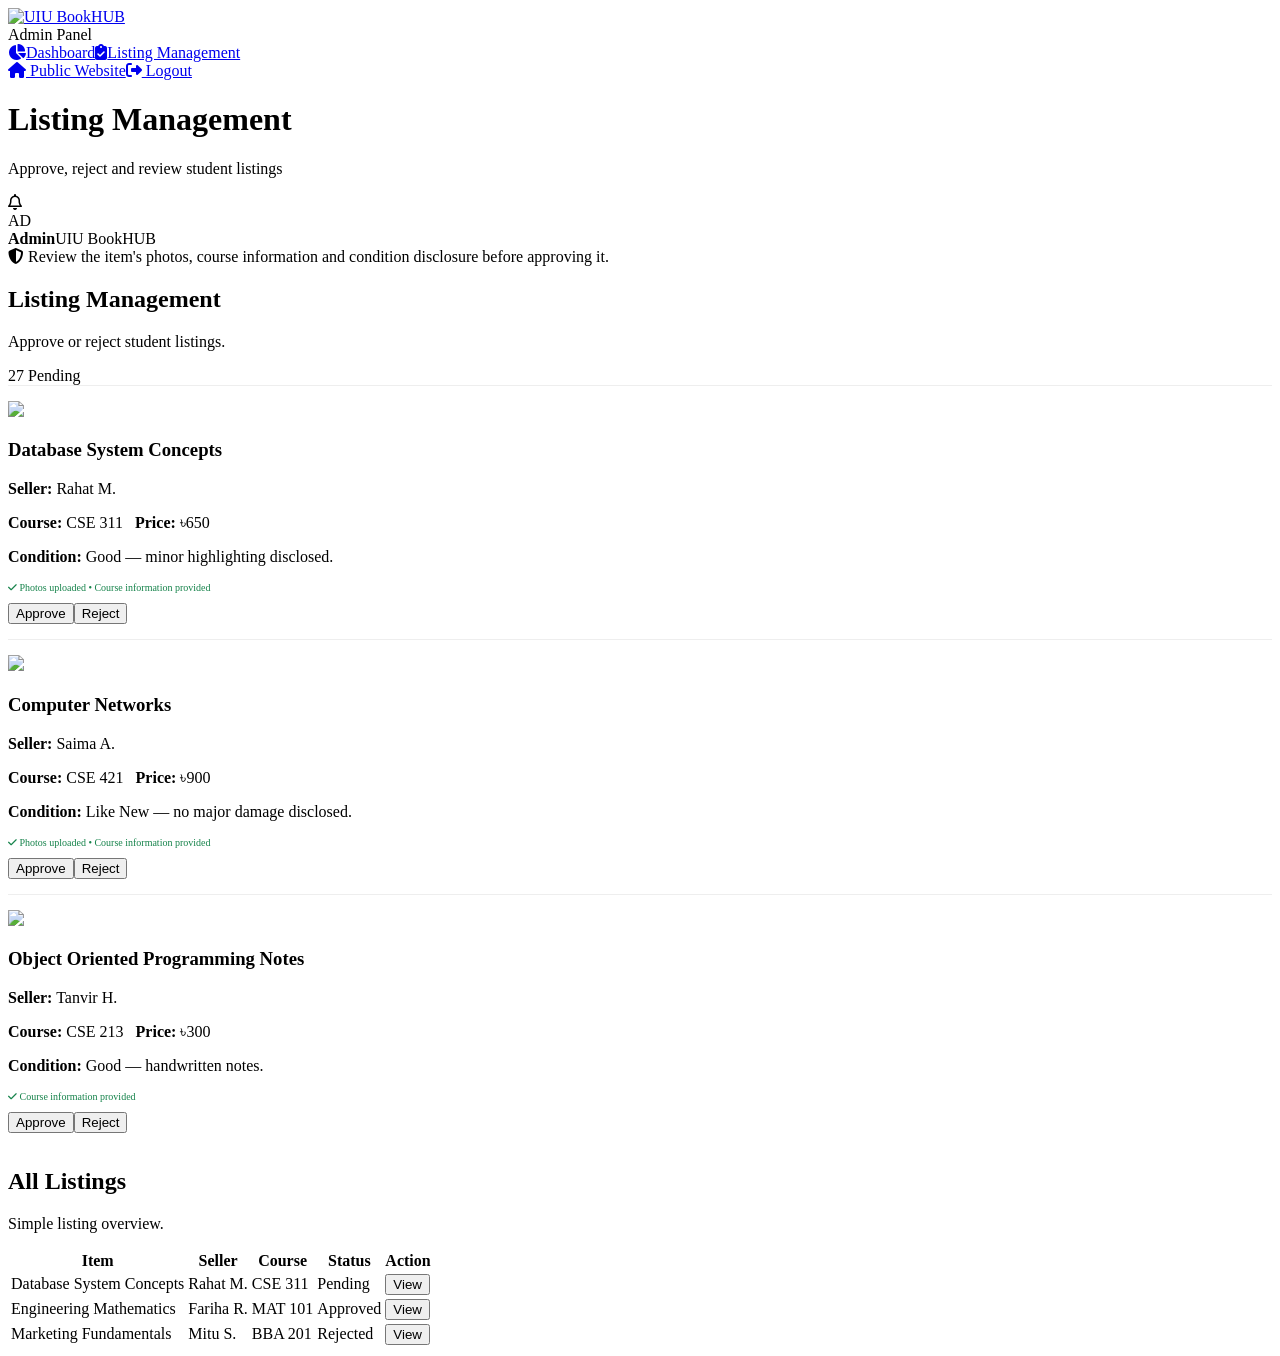
==== admin/dashboard.html @ c325e853 "admin dashboard added" ====
<!DOCTYPE html><html lang="en"><head>
<meta charset="UTF-8"><meta name="viewport" content="width=device-width, initial-scale=1.0">
<link rel="preconnect" href="https://fonts.googleapis.com"><link rel="preconnect" href="https://fonts.gstatic.com" crossorigin>
<link href="https://fonts.googleapis.com/css2?family=Inter:wght@300;400;500;600;700;800;900&display=swap" rel="stylesheet">
<link rel="stylesheet" href="https://cdnjs.cloudflare.com/ajax/libs/font-awesome/6.5.2/css/all.min.css">
<link rel="stylesheet" href="../css/style.css"><link rel="stylesheet" href="../css/dashboard.css">
<script defer src="../js/main.js"></script>
<title>Listing Management | UIU BookHUB Admin</title></head><body><div class="sidebar-layout">
<aside class="dashboard-sidebar admin-accent">
  <div class="side-brand"><a href="../index.html"><img src="../assets/logo.png" alt="UIU BookHUB"></a></div>
  <nav class="side-nav"><div class="side-label">Admin Panel</div><a class="" href="dashboard.html"><i class="fa-solid fa-chart-pie"></i>Dashboard</a><a class="active" href="listings.html"><i class="fa-solid fa-clipboard-check"></i>Listing Management</a></nav>
  <div class="side-bottom"><a href="../index.html"><i class="fa-solid fa-house"></i> Public Website</a><a href="../index.html"><i class="fa-solid fa-right-from-bracket"></i> Logout</a></div>
</aside><main class="dashboard-main"><header class="dashboard-topbar"><div class="topbar-title"><h1>Listing Management</h1><p>Approve, reject and review student listings</p></div><div class="topbar-right"><div class="notification"><i class="fa-regular fa-bell"></i><span class="dot"></span></div><div class="user-mini"><div class="avatar">AD</div><div><strong>Admin</strong><span>UIU BookHUB</span></div></div></div></header><div class="dashboard-content">
<div class="notice"><i class="fa-solid fa-shield-halved"></i> Review the item's photos, course information and condition disclosure before approving it.</div>
<div class="panel">
  <div class="panel-head"><div><h2>Listing Management</h2><p>Approve or reject student listings.</p></div><span class="status pending">27 Pending</span></div>
  <div class="approval-card" style="padding:15px 0;border-top:1px solid #eee;">
    <img class="approval-image" src="https://images.unsplash.com/photo-1544716278-ca5e3f4abd8c?auto=format&fit=crop&q=80&w=300">
    <div><h3>Database System Concepts</h3><p><strong>Seller:</strong> Rahat M.</p><p><strong>Course:</strong> CSE 311 &nbsp; <strong>Price:</strong> ৳650</p><p><strong>Condition:</strong> Good — minor highlighting disclosed.</p><p style="color:#16834B;font-size:10px;"><i class="fa-solid fa-check"></i> Photos uploaded • Course information provided</p></div>
    <div class="approval-actions"><button class="btn btn-primary btn-sm" data-toast="Listing approved">Approve</button><button class="btn btn-danger btn-sm" data-toast="Listing rejected">Reject</button></div>
  </div>
  <div class="approval-card" style="padding:15px 0;border-top:1px solid #eee;">
    <img class="approval-image" src="https://images.unsplash.com/photo-1512820790803-83ca734da794?auto=format&fit=crop&q=80&w=300">
    <div><h3>Computer Networks</h3><p><strong>Seller:</strong> Saima A.</p><p><strong>Course:</strong> CSE 421 &nbsp; <strong>Price:</strong> ৳900</p><p><strong>Condition:</strong> Like New — no major damage disclosed.</p><p style="color:#16834B;font-size:10px;"><i class="fa-solid fa-check"></i> Photos uploaded • Course information provided</p></div>
    <div class="approval-actions"><button class="btn btn-primary btn-sm" data-toast="Listing approved">Approve</button><button class="btn btn-danger btn-sm" data-toast="Listing rejected">Reject</button></div>
  </div>
  <div class="approval-card" style="padding:15px 0;border-top:1px solid #eee;">
    <img class="approval-image" src="https://images.unsplash.com/photo-1532012197267-da84d127e765?auto=format&fit=crop&q=80&w=300">
    <div><h3>Object Oriented Programming Notes</h3><p><strong>Seller:</strong> Tanvir H.</p><p><strong>Course:</strong> CSE 213 &nbsp; <strong>Price:</strong> ৳300</p><p><strong>Condition:</strong> Good — handwritten notes.</p><p style="color:#16834B;font-size:10px;"><i class="fa-solid fa-check"></i> Course information provided</p></div>
    <div class="approval-actions"><button class="btn btn-primary btn-sm" data-toast="Listing approved">Approve</button><button class="btn btn-danger btn-sm" data-toast="Listing rejected">Reject</button></div>
  </div>
</div>
<div class="panel table-panel"><div class="panel-head"><div><h2>All Listings</h2><p>Simple listing overview.</p></div></div>
<table class="dashboard-table"><thead><tr><th>Item</th><th>Seller</th><th>Course</th><th>Status</th><th>Action</th></tr></thead><tbody>
<tr><td>Database System Concepts</td><td>Rahat M.</td><td>CSE 311</td><td><span class="status pending">Pending</span></td><td><button class="btn btn-outline btn-sm" data-toast="Listing opened">View</button></td></tr>
<tr><td>Engineering Mathematics</td><td>Fariha R.</td><td>MAT 101</td><td><span class="status available">Approved</span></td><td><button class="btn btn-outline btn-sm" data-toast="Listing opened">View</button></td></tr>
<tr><td>Marketing Fundamentals</td><td>Mitu S.</td><td>BBA 201</td><td><span class="status rejected">Rejected</span></td><td><button class="btn btn-outline btn-sm" data-toast="Listing opened">View</button></td></tr>
</tbody></table></div>
</div></main></div><div class="toast"></div></body></html>
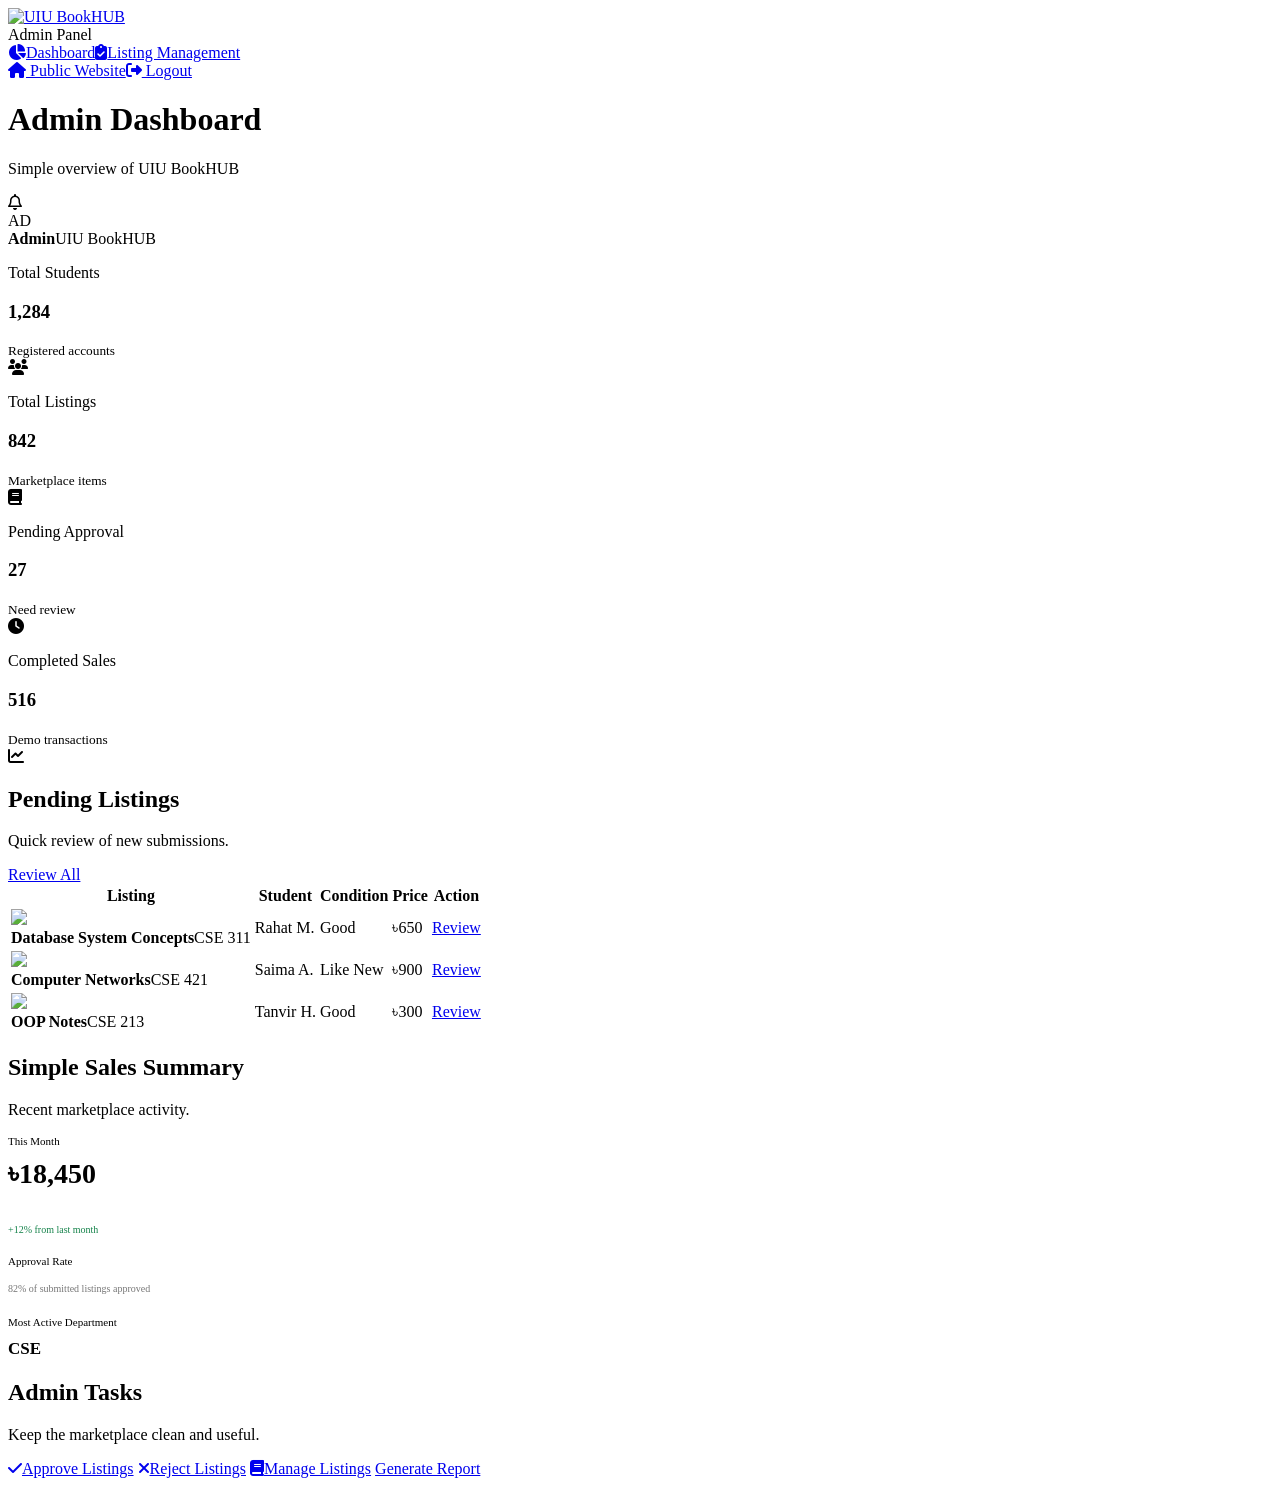
==== commit 44da92b9: "admin listing  added" ====
--- a/admin/dashboard.html
+++ b/admin/dashboard.html
@@ -5,35 +5,35 @@
 <link rel="stylesheet" href="https://cdnjs.cloudflare.com/ajax/libs/font-awesome/6.5.2/css/all.min.css">
 <link rel="stylesheet" href="../css/style.css"><link rel="stylesheet" href="../css/dashboard.css">
 <script defer src="../js/main.js"></script>
-<title>Listing Management | UIU BookHUB Admin</title></head><body><div class="sidebar-layout">
+<title>Admin Dashboard | UIU BookHUB Admin</title></head><body><div class="sidebar-layout">
 <aside class="dashboard-sidebar admin-accent">
   <div class="side-brand"><a href="../index.html"><img src="../assets/logo.png" alt="UIU BookHUB"></a></div>
-  <nav class="side-nav"><div class="side-label">Admin Panel</div><a class="" href="dashboard.html"><i class="fa-solid fa-chart-pie"></i>Dashboard</a><a class="active" href="listings.html"><i class="fa-solid fa-clipboard-check"></i>Listing Management</a></nav>
+  <nav class="side-nav"><div class="side-label">Admin Panel</div><a class="active" href="dashboard.html"><i class="fa-solid fa-chart-pie"></i>Dashboard</a><a class="" href="listings.html"><i class="fa-solid fa-clipboard-check"></i>Listing Management</a></nav>
   <div class="side-bottom"><a href="../index.html"><i class="fa-solid fa-house"></i> Public Website</a><a href="../index.html"><i class="fa-solid fa-right-from-bracket"></i> Logout</a></div>
-</aside><main class="dashboard-main"><header class="dashboard-topbar"><div class="topbar-title"><h1>Listing Management</h1><p>Approve, reject and review student listings</p></div><div class="topbar-right"><div class="notification"><i class="fa-regular fa-bell"></i><span class="dot"></span></div><div class="user-mini"><div class="avatar">AD</div><div><strong>Admin</strong><span>UIU BookHUB</span></div></div></div></header><div class="dashboard-content">
-<div class="notice"><i class="fa-solid fa-shield-halved"></i> Review the item's photos, course information and condition disclosure before approving it.</div>
-<div class="panel">
-  <div class="panel-head"><div><h2>Listing Management</h2><p>Approve or reject student listings.</p></div><span class="status pending">27 Pending</span></div>
-  <div class="approval-card" style="padding:15px 0;border-top:1px solid #eee;">
-    <img class="approval-image" src="https://images.unsplash.com/photo-1544716278-ca5e3f4abd8c?auto=format&fit=crop&q=80&w=300">
-    <div><h3>Database System Concepts</h3><p><strong>Seller:</strong> Rahat M.</p><p><strong>Course:</strong> CSE 311 &nbsp; <strong>Price:</strong> ৳650</p><p><strong>Condition:</strong> Good — minor highlighting disclosed.</p><p style="color:#16834B;font-size:10px;"><i class="fa-solid fa-check"></i> Photos uploaded • Course information provided</p></div>
-    <div class="approval-actions"><button class="btn btn-primary btn-sm" data-toast="Listing approved">Approve</button><button class="btn btn-danger btn-sm" data-toast="Listing rejected">Reject</button></div>
-  </div>
-  <div class="approval-card" style="padding:15px 0;border-top:1px solid #eee;">
-    <img class="approval-image" src="https://images.unsplash.com/photo-1512820790803-83ca734da794?auto=format&fit=crop&q=80&w=300">
-    <div><h3>Computer Networks</h3><p><strong>Seller:</strong> Saima A.</p><p><strong>Course:</strong> CSE 421 &nbsp; <strong>Price:</strong> ৳900</p><p><strong>Condition:</strong> Like New — no major damage disclosed.</p><p style="color:#16834B;font-size:10px;"><i class="fa-solid fa-check"></i> Photos uploaded • Course information provided</p></div>
-    <div class="approval-actions"><button class="btn btn-primary btn-sm" data-toast="Listing approved">Approve</button><button class="btn btn-danger btn-sm" data-toast="Listing rejected">Reject</button></div>
-  </div>
-  <div class="approval-card" style="padding:15px 0;border-top:1px solid #eee;">
-    <img class="approval-image" src="https://images.unsplash.com/photo-1532012197267-da84d127e765?auto=format&fit=crop&q=80&w=300">
-    <div><h3>Object Oriented Programming Notes</h3><p><strong>Seller:</strong> Tanvir H.</p><p><strong>Course:</strong> CSE 213 &nbsp; <strong>Price:</strong> ৳300</p><p><strong>Condition:</strong> Good — handwritten notes.</p><p style="color:#16834B;font-size:10px;"><i class="fa-solid fa-check"></i> Course information provided</p></div>
-    <div class="approval-actions"><button class="btn btn-primary btn-sm" data-toast="Listing approved">Approve</button><button class="btn btn-danger btn-sm" data-toast="Listing rejected">Reject</button></div>
-  </div>
+</aside><main class="dashboard-main"><header class="dashboard-topbar"><div class="topbar-title"><h1>Admin Dashboard</h1><p>Simple overview of UIU BookHUB</p></div><div class="topbar-right"><div class="notification"><i class="fa-regular fa-bell"></i><span class="dot"></span></div><div class="user-mini"><div class="avatar">AD</div><div><strong>Admin</strong><span>UIU BookHUB</span></div></div></div></header><div class="dashboard-content">
+<div class="stats-grid">
+  <div class="stat-card"><div><p>Total Students</p><h3>1,284</h3><small>Registered accounts</small></div><div class="stat-icon"><i class="fa-solid fa-users"></i></div></div>
+  <div class="stat-card"><div><p>Total Listings</p><h3>842</h3><small>Marketplace items</small></div><div class="stat-icon"><i class="fa-solid fa-book"></i></div></div>
+  <div class="stat-card"><div><p>Pending Approval</p><h3>27</h3><small>Need review</small></div><div class="stat-icon"><i class="fa-solid fa-clock"></i></div></div>
+  <div class="stat-card"><div><p>Completed Sales</p><h3>516</h3><small>Demo transactions</small></div><div class="stat-icon"><i class="fa-solid fa-chart-line"></i></div></div>
 </div>
-<div class="panel table-panel"><div class="panel-head"><div><h2>All Listings</h2><p>Simple listing overview.</p></div></div>
-<table class="dashboard-table"><thead><tr><th>Item</th><th>Seller</th><th>Course</th><th>Status</th><th>Action</th></tr></thead><tbody>
-<tr><td>Database System Concepts</td><td>Rahat M.</td><td>CSE 311</td><td><span class="status pending">Pending</span></td><td><button class="btn btn-outline btn-sm" data-toast="Listing opened">View</button></td></tr>
-<tr><td>Engineering Mathematics</td><td>Fariha R.</td><td>MAT 101</td><td><span class="status available">Approved</span></td><td><button class="btn btn-outline btn-sm" data-toast="Listing opened">View</button></td></tr>
-<tr><td>Marketing Fundamentals</td><td>Mitu S.</td><td>BBA 201</td><td><span class="status rejected">Rejected</span></td><td><button class="btn btn-outline btn-sm" data-toast="Listing opened">View</button></td></tr>
-</tbody></table></div>
+<div class="two-panel">
+<section class="panel table-panel"><div class="panel-head"><div><h2>Pending Listings</h2><p>Quick review of new submissions.</p></div><a href="listings.html" class="btn btn-primary btn-sm">Review All</a></div>
+<table class="dashboard-table"><thead><tr><th>Listing</th><th>Student</th><th>Condition</th><th>Price</th><th>Action</th></tr></thead><tbody>
+<tr><td><div class="book-cell"><img class="book-thumb" src="https://images.unsplash.com/photo-1544716278-ca5e3f4abd8c?auto=format&fit=crop&q=80&w=120"><div><strong>Database System Concepts</strong><span>CSE 311</span></div></div></td><td>Rahat M.</td><td>Good</td><td>৳650</td><td><a href="listings.html" class="btn btn-outline btn-sm">Review</a></td></tr>
+<tr><td><div class="book-cell"><img class="book-thumb" src="https://images.unsplash.com/photo-1512820790803-83ca734da794?auto=format&fit=crop&q=80&w=120"><div><strong>Computer Networks</strong><span>CSE 421</span></div></div></td><td>Saima A.</td><td>Like New</td><td>৳900</td><td><a href="listings.html" class="btn btn-outline btn-sm">Review</a></td></tr>
+<tr><td><div class="book-cell"><img class="book-thumb" src="https://images.unsplash.com/photo-1532012197267-da84d127e765?auto=format&fit=crop&q=80&w=120"><div><strong>OOP Notes</strong><span>CSE 213</span></div></div></td><td>Tanvir H.</td><td>Good</td><td>৳300</td><td><a href="listings.html" class="btn btn-outline btn-sm">Review</a></td></tr>
+</tbody></table></section>
+<section class="panel"><div class="panel-head"><div><h2>Simple Sales Summary</h2><p>Recent marketplace activity.</p></div></div>
+<div style="margin-bottom:18px"><p style="font-size:11px">This Month</p><h3 style="font-size:28px;margin-top:4px">৳18,450</h3><small style="color:#16834B;font-size:10px">+12% from last month</small></div>
+<div><p style="font-size:11px">Approval Rate</p><div class="progress"><span style="width:82%"></span></div><small style="font-size:10px;color:#777">82% of submitted listings approved</small></div>
+<div style="margin-top:20px"><p style="font-size:11px">Most Active Department</p><h3 style="font-size:17px;margin-top:4px">CSE</h3></div>
+</section>
+</div>
+<div class="panel"><div class="panel-head"><div><h2>Admin Tasks</h2><p>Keep the marketplace clean and useful.</p></div></div><div class="quick-links">
+<a class="quick-link" href="listings.html"><i class="fa-solid fa-check"></i><span>Approve Listings</span></a>
+<a class="quick-link" href="listings.html"><i class="fa-solid fa-xmark"></i><span>Reject Listings</span></a>
+<a class="quick-link" href="listings.html"><i class="fa-solid fa-book"></i><span>Manage Listings</span></a>
+<a class="quick-link" href="#" data-toast="Demo sales report generated"><i class="fa-solid fa-file-chart-column"></i><span>Generate Report</span></a>
+</div></div>
 </div></main></div><div class="toast"></div></body></html>
